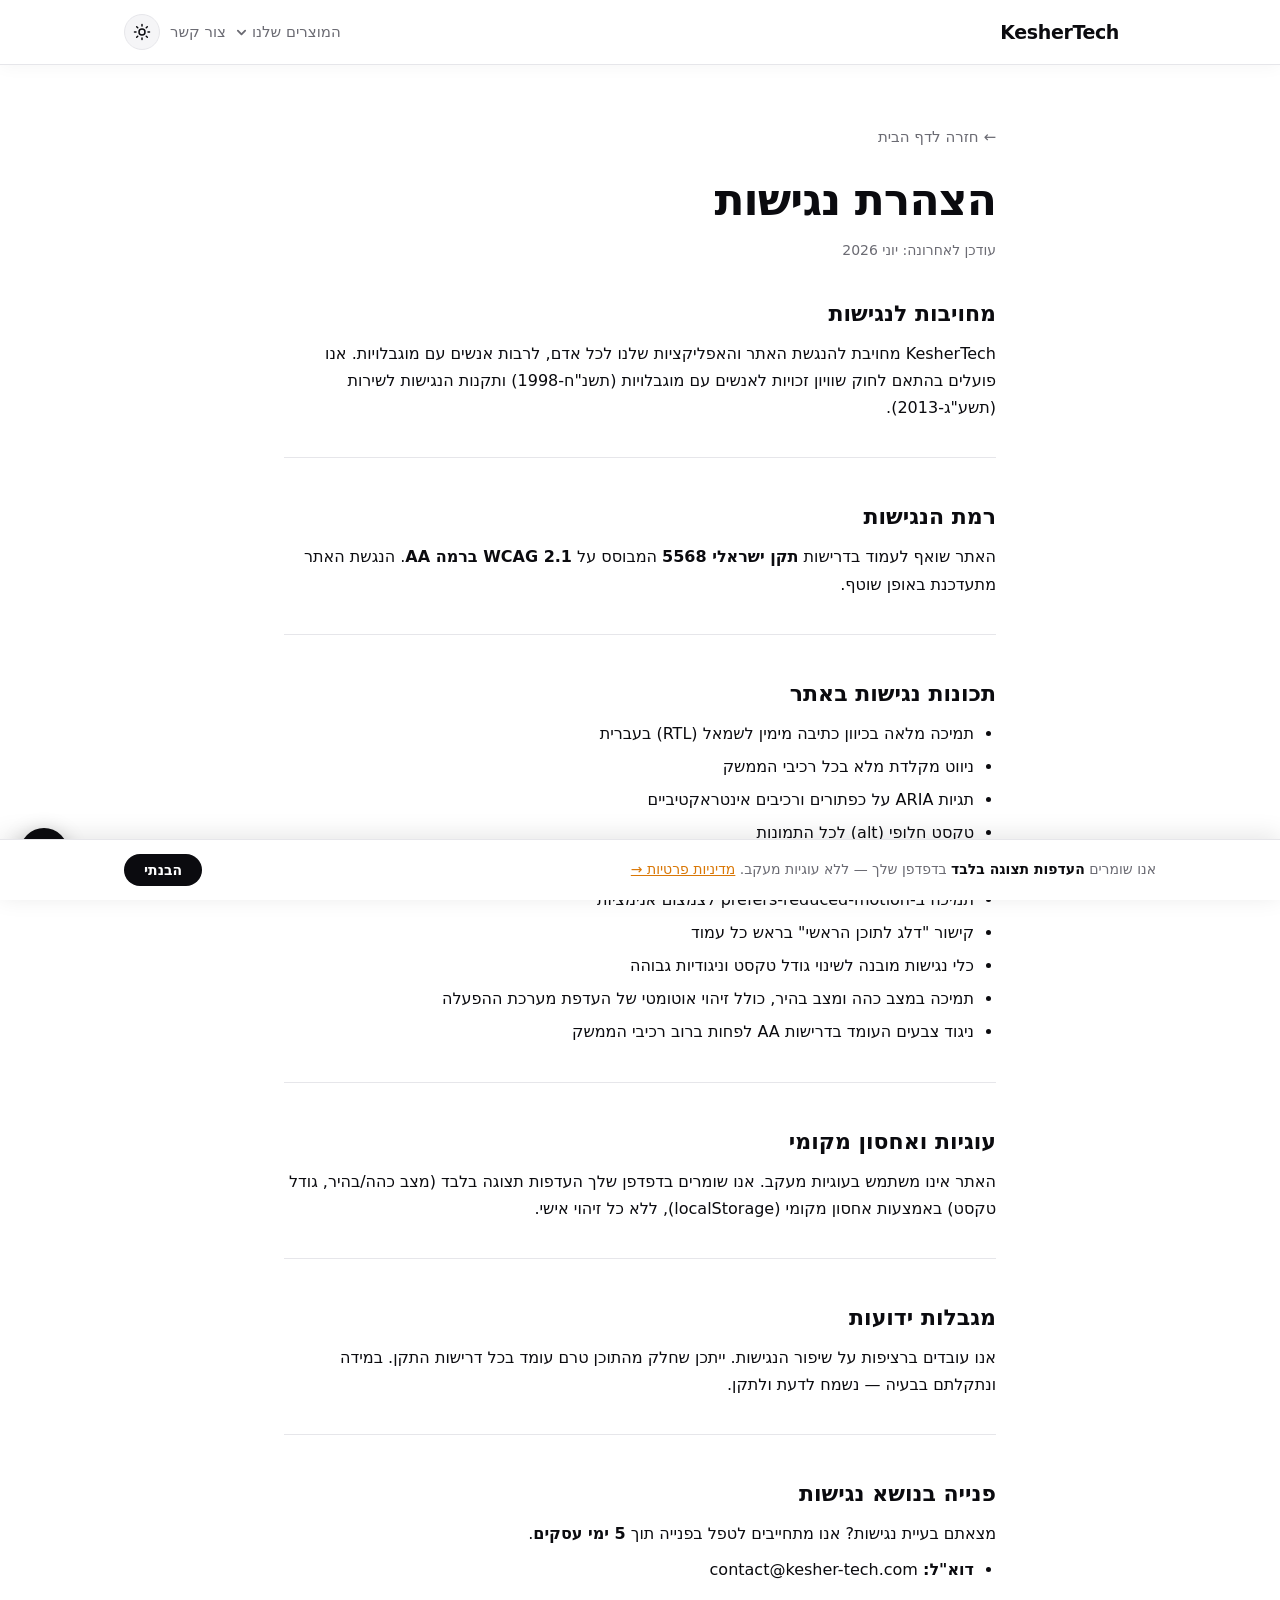
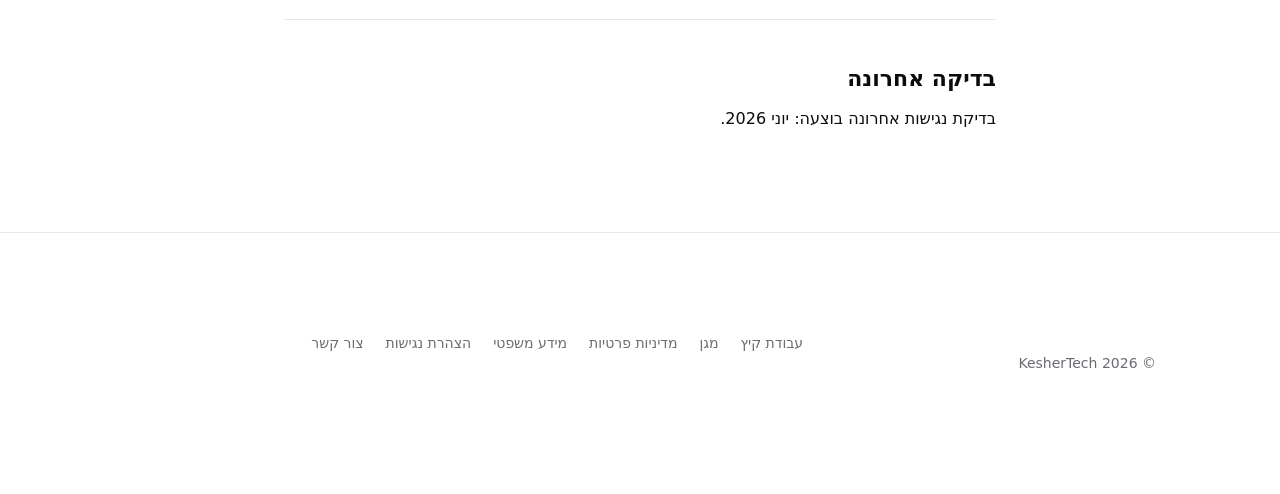
==== accessibility.html @ 9385bc51 "feat(a11y): add Israeli law accessibility statement page" ====
<!doctype html>
<html lang="he" dir="rtl">
<head>
  <meta charset="utf-8" />
  <meta name="viewport" content="width=device-width, initial-scale=1" />
  <title>הצהרת נגישות | KesherTech</title>
  <meta name="description" content="הצהרת נגישות של KesherTech — מחויבות לנגישות דיגיטלית בהתאם לתקן ישראלי 5568 ו-WCAG 2.1." />
  <link rel="icon" href="assets/sun.svg" />
  <link rel="stylesheet" href="css/styles.css" />
  <script>(function(){try{var t=localStorage.getItem("kt-theme");if(!t){t=window.matchMedia&&window.matchMedia("(prefers-color-scheme: dark)").matches?"dark":"light";}document.documentElement.dataset.theme=t;}catch(e){}})();</script>
</head>
<body>
  <a href="#main-content" class="skip-link">דלג לתוכן הראשי</a>

  <nav class="nav">
    <div class="wrap">
      <a class="brand" href="index.html"><img src="assets/sun.svg" alt="" />KesherTech</a>
      <div class="links">
        <div class="nav-dropdown">
          <button class="nav-dropdown-trigger" type="button" aria-expanded="false">המוצרים שלנו <svg viewBox="0 0 12 12" fill="none" stroke="currentColor" stroke-width="2" stroke-linecap="round" stroke-linejoin="round"><path d="M2 4l4 4 4-4"/></svg></button>
          <div class="nav-dropdown-menu">
            <a class="sj-item" href="summerjob.html"><img class="np-icon" src="assets/sun.svg" alt="" />עבודת קיץ</a>
            <a class="mg-item" href="magen.html"><img class="np-icon" src="assets/shield.svg" alt="" />מגן</a>
          </div>
        </div>
        <a href="index.html#contact">צור קשר</a>
        <button class="theme-toggle" type="button" aria-label="החלפת מצב כהה/בהיר">
          <svg class="sun" viewBox="0 0 24 24" fill="none" stroke="currentColor" stroke-width="2" stroke-linecap="round"><circle cx="12" cy="12" r="4"/><path d="M12 2v2M12 20v2M4.9 4.9l1.4 1.4M17.7 17.7l1.4 1.4M2 12h2M20 12h2M4.9 19.1l1.4-1.4M17.7 6.3l1.4-1.4"/></svg>
          <svg class="moon" viewBox="0 0 24 24" fill="currentColor"><path d="M21 12.8A9 9 0 1 1 11.2 3a7 7 0 0 0 9.8 9.8z"/></svg>
        </button>
      </div>
    </div>
  </nav>

  <main id="main-content" class="legal">
    <a class="back" href="index.html">← חזרה לדף הבית</a>
    <h1>הצהרת נגישות</h1>
    <p class="updated">עודכן לאחרונה: יוני 2026</p>

    <section>
      <h2>מחויבות לנגישות</h2>
      <p>KesherTech מחויבת להנגשת האתר והאפליקציות שלנו לכל אדם, לרבות אנשים עם מוגבלויות. אנו פועלים בהתאם לחוק שוויון זכויות לאנשים עם מוגבלויות (תשנ"ח-1998) ותקנות הנגישות לשירות (תשע"ג-2013).</p>
    </section>

    <section>
      <h2>רמת הנגישות</h2>
      <p>האתר שואף לעמוד בדרישות <strong>תקן ישראלי 5568</strong> המבוסס על <strong>WCAG 2.1 ברמה AA</strong>. הנגשת האתר מתעדכנת באופן שוטף.</p>
    </section>

    <section>
      <h2>תכונות נגישות באתר</h2>
      <ul>
        <li>תמיכה מלאה בכיוון כתיבה מימין לשמאל (RTL) בעברית</li>
        <li>ניווט מקלדת מלא בכל רכיבי הממשק</li>
        <li>תגיות ARIA על כפתורים ורכיבים אינטראקטיביים</li>
        <li>טקסט חלופי (alt) לכל התמונות</li>
        <li>עיצוב רספונסיבי מלא לכל גדלי המסך</li>
        <li>תמיכה ב-prefers-reduced-motion לצמצום אנימציות</li>
        <li>קישור "דלג לתוכן הראשי" בראש כל עמוד</li>
        <li>כלי נגישות מובנה לשינוי גודל טקסט וניגודיות גבוהה</li>
        <li>תמיכה במצב כהה ומצב בהיר, כולל זיהוי אוטומטי של העדפת מערכת ההפעלה</li>
        <li>ניגוד צבעים העומד בדרישות AA לפחות ברוב רכיבי הממשק</li>
      </ul>
    </section>

    <section>
      <h2>עוגיות ואחסון מקומי</h2>
      <p>האתר אינו משתמש בעוגיות מעקב. אנו שומרים בדפדפן שלך העדפות תצוגה בלבד (מצב כהה/בהיר, גודל טקסט) באמצעות אחסון מקומי (localStorage), ללא כל זיהוי אישי.</p>
    </section>

    <section>
      <h2>מגבלות ידועות</h2>
      <p>אנו עובדים ברציפות על שיפור הנגישות. ייתכן שחלק מהתוכן טרם עומד בכל דרישות התקן. במידה ונתקלתם בבעיה — נשמח לדעת ולתקן.</p>
    </section>

    <section>
      <h2>פנייה בנושא נגישות</h2>
      <p>מצאתם בעיית נגישות? אנו מתחייבים לטפל בפנייה תוך <strong>5 ימי עסקים</strong>.</p>
      <ul>
        <li><strong>דוא"ל:</strong> <a href="mailto:contact@kesher-tech.com">contact@kesher-tech.com</a></li>
      </ul>
    </section>

    <section>
      <h2>בדיקה אחרונה</h2>
      <p>בדיקת נגישות אחרונה בוצעה: יוני 2026.</p>
    </section>
  </main>

  <footer class="footer">
    <div class="wrap">
      <span>© <span id="yr">2026</span> KesherTech</span>
      <span class="legal">
        <a href="summerjob.html">עבודת קיץ</a>
        <a href="magen.html">מגן</a>
        <a href="privacy.html">מדיניות פרטיות</a>
        <a href="legal.html">מידע משפטי</a>
        <a href="accessibility.html">הצהרת נגישות</a>
        <a href="mailto:contact@kesher-tech.com">צור קשר</a>
      </span>
    </div>
  </footer>

  <div id="cookie-bar" class="cookie-bar" hidden>
    <div class="wrap">
      <p>אנו שומרים <strong>העדפות תצוגה בלבד</strong> בדפדפן שלך — ללא עוגיות מעקב. <a href="privacy.html">מדיניות פרטיות →</a></p>
      <button id="cookie-ok">הבנתי</button>
    </div>
  </div>

  <div class="a11y-widget" role="region" aria-label="כלי נגישות">
    <div id="a11y-panel" class="a11y-panel" role="dialog" aria-label="הגדרות נגישות" aria-modal="false">
      <div class="a11y-panel-title">נגישות</div>
      <div class="a11y-row">
        <span>גודל טקסט</span>
        <div class="a11y-btns">
          <button class="a11y-btn" id="a11y-fs-down" aria-label="הקטן טקסט">A−</button>
          <button class="a11y-btn" id="a11y-fs-reset" aria-label="איפוס">A</button>
          <button class="a11y-btn" id="a11y-fs-up" aria-label="הגדל טקסט">A+</button>
        </div>
      </div>
      <div class="a11y-row">
        <span>ניגודיות גבוהה</span>
        <button class="a11y-tog" id="a11y-hc" aria-pressed="false" aria-label="הפעל ניגודיות גבוהה"></button>
      </div>
    </div>
    <button class="a11y-trigger" id="a11y-trigger" aria-expanded="false" aria-haspopup="dialog" aria-label="כלי נגישות">
      <svg viewBox="0 0 24 24" fill="none" stroke="currentColor" stroke-width="2" stroke-linecap="round" stroke-linejoin="round" aria-hidden="true"><circle cx="12" cy="5" r="2"/><path d="M6 9h12M9 9l1 11M15 9l-1 11M9 14h6"/></svg>
    </button>
  </div>

  <script>document.getElementById("yr").textContent = new Date().getFullYear();</script>
  <script src="js/reveal.js" defer></script>
  <script src="js/theme.js" defer></script>
  <script src="js/a11y.js" defer></script>
  <script>document.querySelectorAll(".nav-dropdown-trigger").forEach(function(btn){btn.addEventListener("click",function(){var exp=btn.getAttribute("aria-expanded")==="true";btn.setAttribute("aria-expanded",!exp);});document.addEventListener("click",function(e){if(!btn.closest(".nav-dropdown").contains(e.target))btn.setAttribute("aria-expanded","false");});});</script>
</body>
</html>
---- css/styles.css ----
:root {
  --ink: #0b0b0f;
  --muted: #6b6b73;
  --bg: #ffffff;
  --soft: #f5f5f7;
  --card: #ffffff;
  --line: #e6e6ea;
  --chip: #f0f0f3;
  --chip-ink: #4b4b53;
  --sun: #f59e0b;
  --sun-dark: #d97706;
  --teal: #0fb5ae;
  --teal-dark: #0a8f89;
  --shadow: 0 24px 60px rgba(0,0,0,.08);
  --nav-bg: rgba(255,255,255,0.72);
  --hero-glow: #fff7ec;
  --maxw: 1080px;
  --font: -apple-system, "SF Pro Text", "Helvetica Neue", "Segoe UI", system-ui, sans-serif;
}

html[data-theme="dark"] {
  --ink: #f3f3f6;
  --muted: #9a9aa6;
  --bg: #0b0b0f;
  --soft: #131318;
  --card: #16161c;
  --line: #2a2a33;
  --chip: #20202a;
  --chip-ink: #c7c7d1;
  --sun: #fbbf24;
  --sun-dark: #fcd34d;
  --teal: #2dd4cf;
  --teal-dark: #5eead4;
  --shadow: 0 24px 70px rgba(0,0,0,.55);
  --nav-bg: rgba(15,15,20,0.72);
  --hero-glow: #1a160c;
}

* { box-sizing: border-box; margin: 0; padding: 0; }
html { scroll-behavior: smooth; }
body {
  font-family: var(--font);
  color: var(--ink);
  background: var(--bg);
  line-height: 1.5;
  -webkit-font-smoothing: antialiased;
  text-rendering: optimizeLegibility;
  transition: background .35s ease, color .35s ease;
}
a { color: inherit; text-decoration: none; }
img, svg { display: block; }

.wrap { max-width: var(--maxw); margin: 0 auto; padding: 0 24px; }

/* Nav */
.nav {
  position: sticky; top: 0; z-index: 50;
  background: var(--nav-bg);
  backdrop-filter: saturate(180%) blur(20px);
  -webkit-backdrop-filter: saturate(180%) blur(20px);
  border-bottom: 1px solid var(--line);
  box-shadow: 0 2px 16px rgba(0,0,0,.04);
}
.nav .wrap { display: flex; align-items: center; gap: 20px; height: 64px; }
.nav .brand { font-weight: 800; letter-spacing: -0.02em; font-size: 19px; display: flex; align-items: center; gap: 9px; transition: opacity .15s; }
.nav .brand:hover { opacity: .8; }
.nav .brand img { width: 28px; height: 28px; }
.nav .links { margin-inline-start: auto; display: flex; align-items: center; gap: 10px; }
.nav .links a { color: var(--muted); font-size: 15px; transition: color .2s; }
.nav .links a:hover { color: var(--ink); }
.nav-dropdown { position: relative; }
.nav-dropdown-trigger { display: inline-flex; align-items: center; gap: 5px; background: none; border: none; cursor: pointer; color: var(--muted); font-size: 15px; font-family: var(--font); padding: 0; transition: color .2s; }
.nav-dropdown-trigger:hover { color: var(--ink); }
.nav-dropdown-trigger svg { width: 11px; height: 11px; transition: transform .2s; flex-shrink: 0; }
.nav-dropdown-trigger[aria-expanded="true"] svg { transform: rotate(180deg); }
.nav-dropdown-menu { position: absolute; top: calc(100% + 12px); inset-inline-end: 0; background: var(--card); border: 1px solid var(--line); border-radius: 16px; padding: 6px; min-width: 190px; box-shadow: 0 8px 32px rgba(0,0,0,.12); opacity: 0; pointer-events: none; transform: translateY(-6px); transition: opacity .18s, transform .18s; z-index: 100; }
.nav-dropdown:hover .nav-dropdown-menu, .nav-dropdown-trigger[aria-expanded="true"] + .nav-dropdown-menu { opacity: 1; pointer-events: auto; transform: translateY(0); }
.nav-dropdown-menu a { display: flex; align-items: center; gap: 10px; padding: 10px 14px; border-radius: 10px; font-size: 15px; font-weight: 500; color: var(--ink) !important; transition: background .15s; }
.nav-dropdown-menu a:hover { background: var(--soft); }
.nav-dropdown-menu .np-icon { width: 16px; height: 16px; flex-shrink: 0; }
.nav-dropdown-menu .sj-item .np-icon { filter: invert(55%) sepia(90%) saturate(600%) hue-rotate(5deg); }
.nav-dropdown-menu .mg-item .np-icon { filter: invert(55%) sepia(60%) saturate(600%) hue-rotate(155deg); }

/* Theme toggle */
.theme-toggle {
  width: 36px; height: 36px; border-radius: 980px;
  border: 1px solid var(--line); background: var(--soft);
  color: var(--ink); cursor: pointer; display: grid; place-items: center;
  transition: transform .15s ease, background .2s, border-color .2s;
}
.theme-toggle:hover { border-color: var(--muted); }
.theme-toggle:active { transform: scale(.92); }
.theme-toggle svg { width: 18px; height: 18px; }
.theme-toggle .moon { display: none; }
html[data-theme="dark"] .theme-toggle .sun { display: none; }
html[data-theme="dark"] .theme-toggle .moon { display: block; }

/* Hero */
.hero { position: relative; text-align: center; padding: 130px 0 96px; overflow: hidden;
  background: radial-gradient(1200px 520px at 50% -12%, var(--hero-glow) 0%, var(--bg) 62%); }
.hero .eyebrow {
  display: inline-flex; align-items: center; gap: 8px; margin-bottom: 22px;
  padding: 7px 16px; border-radius: 980px; font-size: 14px; font-weight: 600;
  color: var(--sun-dark); background: color-mix(in srgb, var(--sun) 14%, transparent);
  border: 1px solid color-mix(in srgb, var(--sun) 30%, transparent);
}
.hero h1 { font-size: clamp(40px, 7vw, 82px); font-weight: 800; letter-spacing: -0.03em; line-height: 1.04; }
.hero p { color: var(--muted); font-size: clamp(18px, 2.4vw, 24px); margin: 22px auto 0; max-width: 640px; }
.hero .cta { margin-top: 36px; display: inline-flex; gap: 14px; flex-wrap: wrap; justify-content: center; }

.btn { display: inline-block; padding: 13px 26px; border-radius: 980px; font-weight: 600; font-size: 16px;
  transition: transform .15s, opacity .2s, box-shadow .2s; }
.btn:active { transform: scale(.97); }
.btn-primary { background: var(--ink); color: var(--bg); }
.btn-primary:hover { box-shadow: 0 10px 30px color-mix(in srgb, var(--ink) 30%, transparent); }
.btn-ghost { background: var(--soft); color: var(--ink); border: 1px solid var(--line); }
.btn-ghost:hover { border-color: var(--muted); }

/* Values strip */
.values { display: grid; grid-template-columns: repeat(3, 1fr); gap: 20px; margin-top: 8px; }
.value { text-align: center; padding: 8px; }
.value .ico { font-size: 30px; margin-bottom: 10px; }
.value h4 { font-size: 18px; font-weight: 700; letter-spacing: -0.01em; }
.value p { color: var(--muted); font-size: 15px; margin-top: 6px; }

/* Sections */
.section { padding: 92px 0; }
.section-soft { background: var(--soft); }
.section-title { text-align: center; font-size: clamp(28px, 4vw, 44px); font-weight: 800; letter-spacing: -0.02em; }
.section-sub { text-align: center; color: var(--muted); font-size: 19px; margin-top: 12px; }

/* Product cards */
.products { display: grid; grid-template-columns: 1fr 1fr; gap: 24px; margin-top: 48px; }
.product {
  position: relative; overflow: hidden;
  background: var(--card); border: 1px solid var(--line); border-radius: 28px; padding: 40px;
  display: flex; flex-direction: column; gap: 16px;
  transition: transform .25s ease, box-shadow .25s ease, border-color .25s ease;
}
.product::before { content: ""; position: absolute; inset: 0 0 auto 0; height: 4px; }
.product.summerjob::before { background: linear-gradient(90deg, #ffd27a, var(--sun)); }
.product.magen::before { background: linear-gradient(90deg, #7fe3df, var(--teal)); }
.product:hover { transform: translateY(-4px); box-shadow: var(--shadow); }
.product .mark { width: 64px; height: 64px; border-radius: 18px; display: grid; place-items: center; }
.product .mark.sun { background: linear-gradient(160deg,#ffd27a,#f59e0b); }
.product .mark.shield { background: linear-gradient(160deg,#7fe3df,#0fb5ae); }
.product .mark svg, .product .mark img { width: 38px; height: 38px; }
.product h3 { font-size: 28px; font-weight: 800; letter-spacing: -0.02em; }
.product .lede { color: var(--muted); font-size: 17px; }
.product .chips { display: flex; flex-wrap: wrap; gap: 8px; margin-top: 4px; }
.chip { background: var(--chip); color: var(--chip-ink); font-size: 13px; padding: 6px 12px; border-radius: 980px; }
.product .foot { margin-top: auto; display: flex; flex-wrap: wrap; align-items: center; gap: 14px 18px; padding-top: 12px; border-top: 1px solid var(--line); }
.product .store { font-weight: 600; color: var(--sun-dark); }
.product.magen .store { color: var(--teal-dark); }
.product .soon { color: var(--muted); font-size: 14px; }
.product .policy { color: var(--muted); font-size: 14px; transition: color .2s; }
.product .policy:hover { color: var(--ink); }
.product .policy.sep { margin-inline-start: auto; }

/* Contact */
.contact { text-align: center; }
.contact a.mail { font-size: clamp(24px, 4vw, 40px); font-weight: 800; letter-spacing: -0.02em; color: var(--sun-dark); }

/* Footer */
.footer { border-top: 1px solid var(--line); padding: 40px 0; color: var(--muted); font-size: 14px; background: var(--bg); }
.footer .wrap { display: flex; flex-wrap: wrap; gap: 14px 28px; align-items: center; }
.footer a { color: var(--muted); transition: color .2s; }
.footer a:hover { color: var(--ink); }
.footer .legal { margin-inline-start: auto; display: flex; flex-wrap: wrap; gap: 14px 22px; }

/* Page header (for sub-pages) */
.page-head { text-align: center; padding: 96px 0 8px;
  background: radial-gradient(1000px 420px at 50% -20%, var(--hero-glow) 0%, var(--bg) 60%); }
.page-head h1 { font-size: clamp(34px, 5.5vw, 56px); font-weight: 800; letter-spacing: -0.03em; }
.page-head p { color: var(--muted); font-size: 19px; margin: 16px auto 0; max-width: 560px; }

/* Reveal animation (enhancement) */
.reveal { opacity: 0; transform: translateY(16px); transition: opacity .7s ease, transform .7s ease; }
.reveal.in { opacity: 1; transform: none; }
@media (prefers-reduced-motion: reduce) { .reveal { opacity: 1; transform: none; } }

/* Legal pages */
.legal { max-width: 760px; margin: 0 auto; padding: 60px 24px 100px; }
.legal a.back { color: var(--muted); font-size: 15px; }
.legal h1 { font-size: clamp(30px, 5vw, 44px); font-weight: 800; letter-spacing: -0.02em; margin: 18px 0 6px; }
.legal .updated { color: var(--muted); font-size: 14px; margin-bottom: 28px; }
.legal h2 { font-size: 22px; font-weight: 700; margin: 34px 0 10px; }
.legal h3 { font-size: 17px; font-weight: 700; margin: 20px 0 4px; }
.legal p, .legal li { color: var(--ink); font-size: 16px; line-height: 1.7; }
.legal ul { padding-inline-start: 22px; margin: 8px 0; }
.legal li { margin: 6px 0; }
.legal .disclaimer { background: color-mix(in srgb, var(--sun) 12%, var(--card)); border: 1px solid color-mix(in srgb, var(--sun) 40%, transparent); border-radius: 16px; padding: 16px 18px; color: var(--ink); font-size: 14px; margin: 28px 0; }
.legal section + section { border-top: 1px solid var(--line); margin-top: 36px; padding-top: 8px; }

@media (max-width: 760px) {
  .products { grid-template-columns: 1fr; }
  .values { grid-template-columns: 1fr; gap: 28px; }
  .hero { padding: 96px 0 68px; }
  .section { padding: 64px 0; }
  .nav .links { gap: 14px; }
  .footer .legal { margin-inline-start: 0; }
}

/* Skip link */
.skip-link { position: absolute; top: -100%; left: 50%; transform: translateX(-50%); background: var(--ink); color: var(--bg); padding: 10px 22px; border-radius: 0 0 14px 14px; font-size: 15px; font-weight: 600; z-index: 9999; transition: top .18s; text-decoration: none; }
.skip-link:focus { top: 0; outline: 3px solid var(--sun); outline-offset: 2px; }

/* Cookie / privacy notice */
.cookie-bar { position: fixed; bottom: 0; inset-inline-start: 0; inset-inline-end: 0; z-index: 200; background: var(--card); border-top: 1px solid var(--line); padding: 14px 0; box-shadow: 0 -4px 24px rgba(0,0,0,.10); }
.cookie-bar .wrap { display: flex; align-items: center; gap: 18px; flex-wrap: wrap; }
.cookie-bar p { flex: 1; font-size: 14px; color: var(--muted); min-width: 200px; line-height: 1.55; }
.cookie-bar p strong { color: var(--ink); }
.cookie-bar a { color: var(--sun-dark); text-decoration: underline; }
.cookie-bar button { flex-shrink: 0; padding: 8px 20px; font-size: 14px; font-weight: 600; border-radius: 980px; border: none; background: var(--ink); color: var(--bg); cursor: pointer; font-family: var(--font); transition: opacity .2s; }
.cookie-bar button:hover { opacity: .8; }

/* Accessibility widget */
.a11y-widget { position: fixed; inset-inline-end: 20px; bottom: 24px; z-index: 190; }
.a11y-trigger { width: 48px; height: 48px; border-radius: 50%; background: var(--ink); color: var(--bg); border: none; cursor: pointer; display: grid; place-items: center; box-shadow: 0 4px 20px rgba(0,0,0,.25); transition: transform .15s, box-shadow .15s; font-family: var(--font); }
.a11y-trigger:hover { transform: scale(1.08); box-shadow: 0 6px 26px rgba(0,0,0,.3); }
.a11y-trigger svg { width: 22px; height: 22px; }
.a11y-trigger:focus-visible { outline: 3px solid var(--sun); outline-offset: 3px; }
.a11y-panel { position: absolute; bottom: calc(100% + 12px); left: 50%; transform: translateX(-50%); background: var(--card); border: 1px solid var(--line); border-radius: 18px; padding: 16px 18px; min-width: 220px; box-shadow: 0 8px 32px rgba(0,0,0,.14); display: none; }
.a11y-panel.open { display: block; }
.a11y-panel-title { font-size: 12px; font-weight: 700; color: var(--muted); margin-bottom: 14px; letter-spacing: .05em; text-transform: uppercase; }
.a11y-row { display: flex; align-items: center; justify-content: space-between; gap: 12px; padding: 10px 0; }
.a11y-row + .a11y-row { border-top: 1px solid var(--line); }
.a11y-row span { font-size: 14px; font-weight: 500; }
.a11y-btns { display: flex; gap: 5px; }
.a11y-btn { width: 30px; height: 30px; border-radius: 8px; border: 1px solid var(--line); background: var(--soft); color: var(--ink); cursor: pointer; font-size: 13px; font-weight: 700; font-family: var(--font); transition: background .15s; display: grid; place-items: center; }
.a11y-btn:hover { background: var(--chip); }
.a11y-btn:focus-visible { outline: 2px solid var(--sun); }
.a11y-tog { width: 42px; height: 23px; border-radius: 980px; background: var(--line); border: none; cursor: pointer; position: relative; transition: background .2s; flex-shrink: 0; }
.a11y-tog::after { content: ''; position: absolute; top: 3px; left: 3px; width: 17px; height: 17px; border-radius: 50%; background: white; transition: transform .2s; }
.a11y-tog.on { background: var(--ink); }
.a11y-tog.on::after { transform: translateX(19px); }
html[data-hc="1"] { filter: contrast(1.5) brightness(.95); }
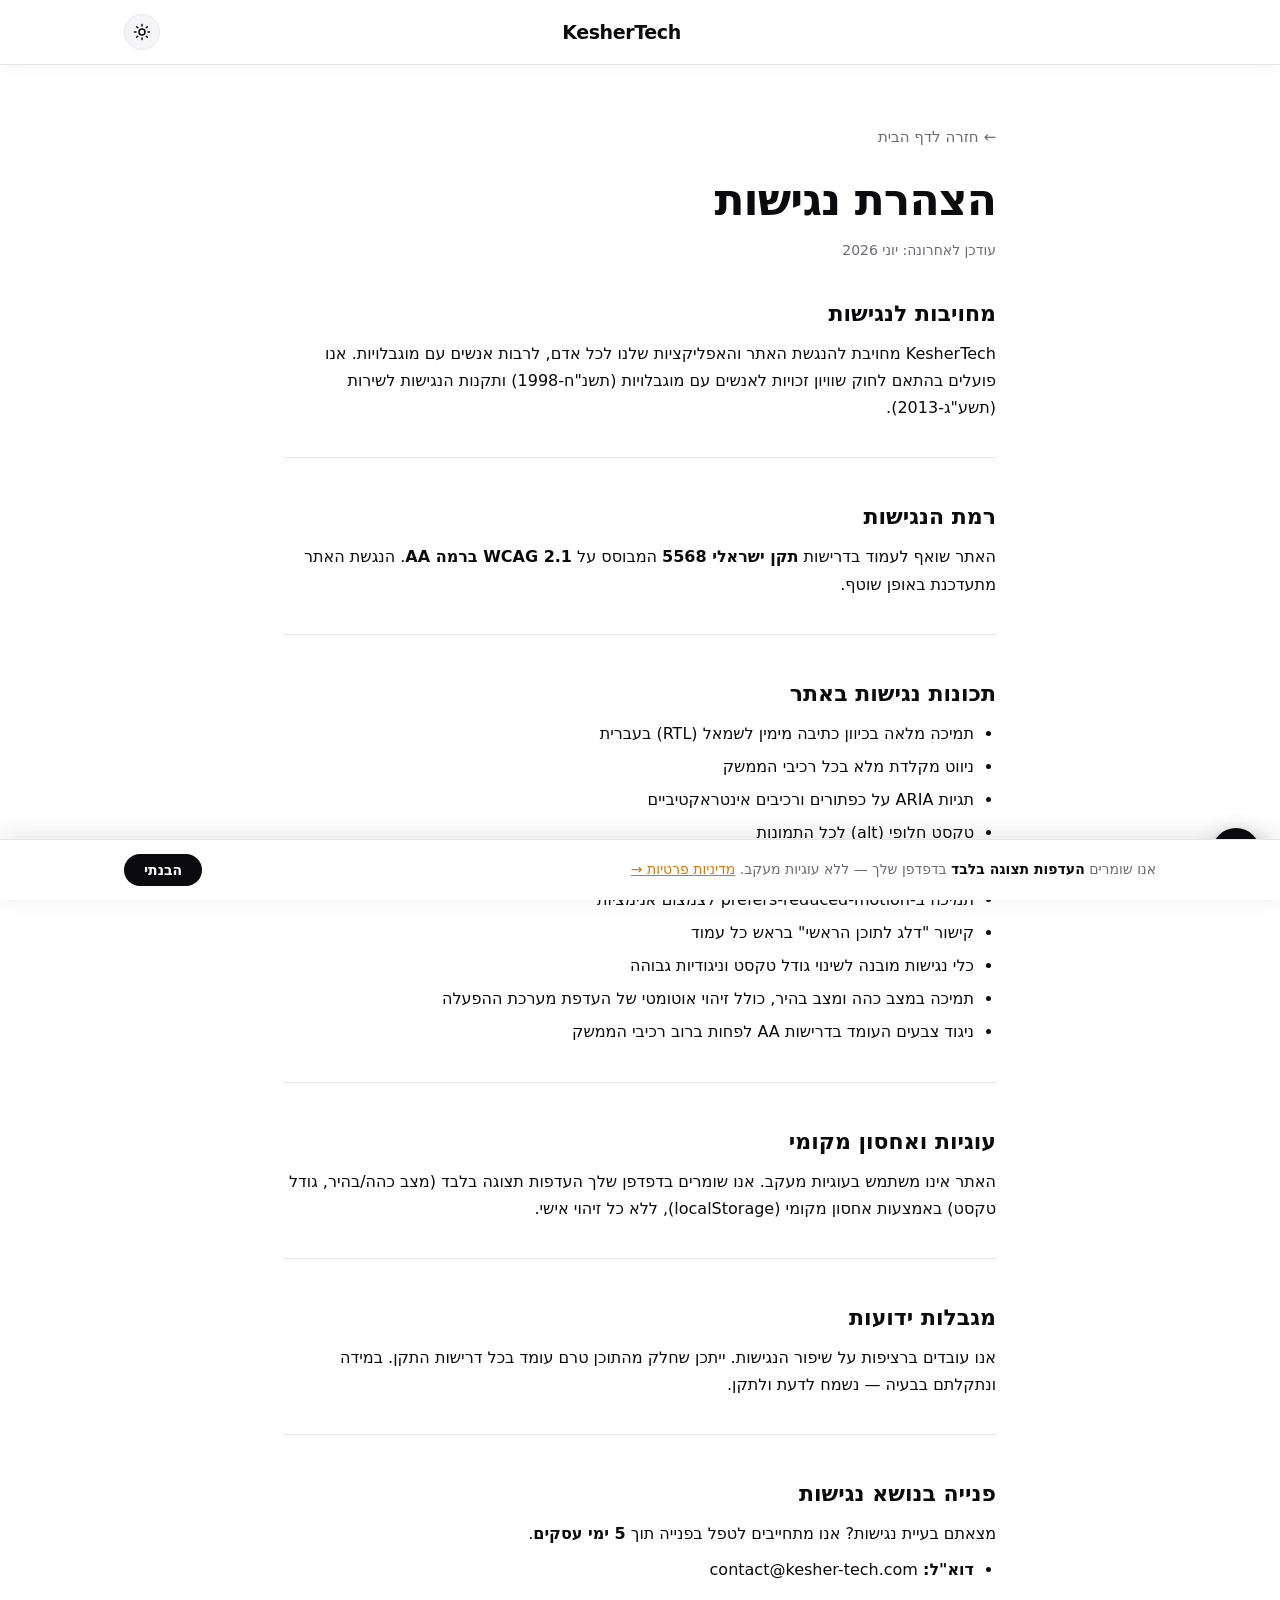
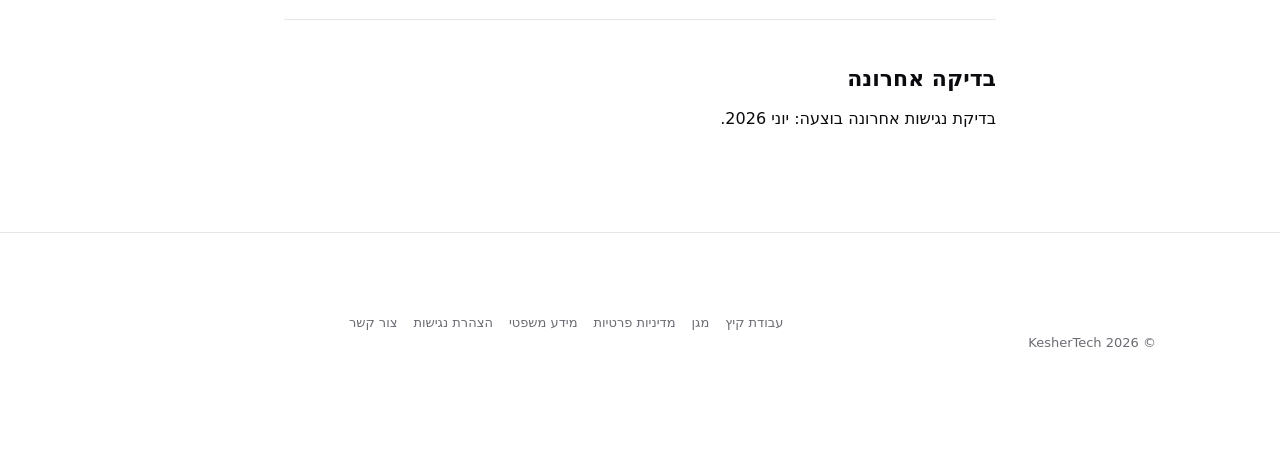
==== commit 615d3d40: "fix(nav): simplified centered nav on accessibility page" ====
--- a/accessibility.html
+++ b/accessibility.html
@@ -13,24 +13,15 @@
   <a href="#main-content" class="skip-link">דלג לתוכן הראשי</a>
 
   <nav class="nav">
-    <div class="wrap">
+    <div class="wrap nav-center">
       <a class="brand" href="index.html"><img src="assets/sun.svg" alt="" />KesherTech</a>
-      <div class="links">
-        <div class="nav-dropdown">
-          <button class="nav-dropdown-trigger" type="button" aria-expanded="false">המוצרים שלנו <svg viewBox="0 0 12 12" fill="none" stroke="currentColor" stroke-width="2" stroke-linecap="round" stroke-linejoin="round"><path d="M2 4l4 4 4-4"/></svg></button>
-          <div class="nav-dropdown-menu">
-            <a class="sj-item" href="summerjob.html"><img class="np-icon" src="assets/sun.svg" alt="" />עבודת קיץ</a>
-            <a class="mg-item" href="magen.html"><img class="np-icon" src="assets/shield.svg" alt="" />מגן</a>
-          </div>
-        </div>
-        <a href="index.html#contact">צור קשר</a>
-        <button class="theme-toggle" type="button" aria-label="החלפת מצב כהה/בהיר">
-          <svg class="sun" viewBox="0 0 24 24" fill="none" stroke="currentColor" stroke-width="2" stroke-linecap="round"><circle cx="12" cy="12" r="4"/><path d="M12 2v2M12 20v2M4.9 4.9l1.4 1.4M17.7 17.7l1.4 1.4M2 12h2M20 12h2M4.9 19.1l1.4-1.4M17.7 6.3l1.4-1.4"/></svg>
-          <svg class="moon" viewBox="0 0 24 24" fill="currentColor"><path d="M21 12.8A9 9 0 1 1 11.2 3a7 7 0 0 0 9.8 9.8z"/></svg>
-        </button>
-      </div>
+      <button class="theme-toggle" type="button" aria-label="החלפת מצב כהה/בהיר">
+        <svg class="sun" viewBox="0 0 24 24" fill="none" stroke="currentColor" stroke-width="2" stroke-linecap="round"><circle cx="12" cy="12" r="4"/><path d="M12 2v2M12 20v2M4.9 4.9l1.4 1.4M17.7 17.7l1.4 1.4M2 12h2M20 12h2M4.9 19.1l1.4-1.4M17.7 6.3l1.4-1.4"/></svg>
+        <svg class="moon" viewBox="0 0 24 24" fill="currentColor"><path d="M21 12.8A9 9 0 1 1 11.2 3a7 7 0 0 0 9.8 9.8z"/></svg>
+      </button>
     </div>
   </nav>
+
 
   <main id="main-content" class="legal">
     <a class="back" href="index.html">← חזרה לדף הבית</a>
--- a/css/styles.css
+++ b/css/styles.css
@@ -162,11 +162,11 @@
 .contact a.mail { font-size: clamp(24px, 4vw, 40px); font-weight: 800; letter-spacing: -0.02em; color: var(--sun-dark); }
 
 /* Footer */
-.footer { border-top: 1px solid var(--line); padding: 40px 0; color: var(--muted); font-size: 14px; background: var(--bg); }
-.footer .wrap { display: flex; flex-wrap: wrap; gap: 14px 28px; align-items: center; }
+.footer { border-top: 1px solid var(--line); padding: 20px 0; color: var(--muted); font-size: 13px; background: var(--bg); }
+.footer .wrap { display: flex; flex-wrap: wrap; gap: 8px 20px; align-items: center; }
 .footer a { color: var(--muted); transition: color .2s; }
 .footer a:hover { color: var(--ink); }
-.footer .legal { margin-inline-start: auto; display: flex; flex-wrap: wrap; gap: 14px 22px; }
+.footer .legal { margin-inline-start: auto; display: flex; flex-wrap: wrap; gap: 8px 16px; align-items: center; }
 
 /* Page header (for sub-pages) */
 .page-head { text-align: center; padding: 96px 0 8px;
@@ -198,7 +198,7 @@
   .hero { padding: 96px 0 68px; }
   .section { padding: 64px 0; }
   .nav .links { gap: 14px; }
-  .footer .legal { margin-inline-start: 0; }
+  .footer .legal { margin-inline-start: 0; gap: 8px 14px; }
 }
 
 /* Skip link */
@@ -214,13 +214,13 @@
 .cookie-bar button { flex-shrink: 0; padding: 8px 20px; font-size: 14px; font-weight: 600; border-radius: 980px; border: none; background: var(--ink); color: var(--bg); cursor: pointer; font-family: var(--font); transition: opacity .2s; }
 .cookie-bar button:hover { opacity: .8; }
 
-/* Accessibility widget */
-.a11y-widget { position: fixed; inset-inline-end: 20px; bottom: 24px; z-index: 190; }
+/* Accessibility widget — pinned to physical right edge */
+.a11y-widget { position: fixed; right: 20px; bottom: 24px; z-index: 190; }
 .a11y-trigger { width: 48px; height: 48px; border-radius: 50%; background: var(--ink); color: var(--bg); border: none; cursor: pointer; display: grid; place-items: center; box-shadow: 0 4px 20px rgba(0,0,0,.25); transition: transform .15s, box-shadow .15s; font-family: var(--font); }
 .a11y-trigger:hover { transform: scale(1.08); box-shadow: 0 6px 26px rgba(0,0,0,.3); }
 .a11y-trigger svg { width: 22px; height: 22px; }
 .a11y-trigger:focus-visible { outline: 3px solid var(--sun); outline-offset: 3px; }
-.a11y-panel { position: absolute; bottom: calc(100% + 12px); left: 50%; transform: translateX(-50%); background: var(--card); border: 1px solid var(--line); border-radius: 18px; padding: 16px 18px; min-width: 220px; box-shadow: 0 8px 32px rgba(0,0,0,.14); display: none; }
+.a11y-panel { position: absolute; bottom: calc(100% + 12px); right: 0; background: var(--card); border: 1px solid var(--line); border-radius: 18px; padding: 16px 18px; min-width: 220px; box-shadow: 0 8px 32px rgba(0,0,0,.14); display: none; }
 .a11y-panel.open { display: block; }
 .a11y-panel-title { font-size: 12px; font-weight: 700; color: var(--muted); margin-bottom: 14px; letter-spacing: .05em; text-transform: uppercase; }
 .a11y-row { display: flex; align-items: center; justify-content: space-between; gap: 12px; padding: 10px 0; }
@@ -235,3 +235,24 @@
 .a11y-tog.on { background: var(--ink); }
 .a11y-tog.on::after { transform: translateX(19px); }
 html[data-hc="1"] { filter: contrast(1.5) brightness(.95); }
+
+/* Simple centered nav */
+.nav-center { position: relative; justify-content: flex-end; gap: 0; }
+.nav-center .brand { position: absolute; left: 50%; transform: translateX(-50%); }
+
+/* Product overlay (clickable cards) */
+.product { cursor: pointer; }
+.product-overlay { position: absolute; inset: 0; z-index: 0; border-radius: 28px; }
+.product .foot a, .product .chips, .product h3 { position: relative; z-index: 1; }
+.product .foot { flex-wrap: wrap; }
+
+/* Store badges */
+.store-badge { display: inline-flex; align-items: center; gap: 9px; background: #000; color: #fff !important; padding: 9px 15px; border-radius: 10px; font-size: 13px; text-decoration: none; direction: ltr; transition: opacity .2s; flex-shrink: 0; position: relative; z-index: 1; }
+.store-badge:hover { opacity: .8; }
+.store-badge svg { flex-shrink: 0; }
+.badge-sub { font-size: 10px; font-weight: 400; display: block; }
+.badge-name { font-size: 16px; font-weight: 700; letter-spacing: -.01em; display: block; }
+.soon-badge { display: inline-flex; align-items: center; gap: 7px; padding: 9px 13px; border-radius: 10px; background: var(--soft); color: var(--muted) !important; border: 1px dashed var(--line); font-size: 13px; font-weight: 500; direction: ltr; flex-shrink: 0; }
+.soon-badge svg { flex-shrink: 0; opacity: .5; }
+.card-hint { font-size: 13px; font-weight: 600; color: var(--muted); transition: color .2s; position: relative; z-index: 1; margin-inline-start: auto; }
+.product:hover .card-hint { color: var(--ink); }
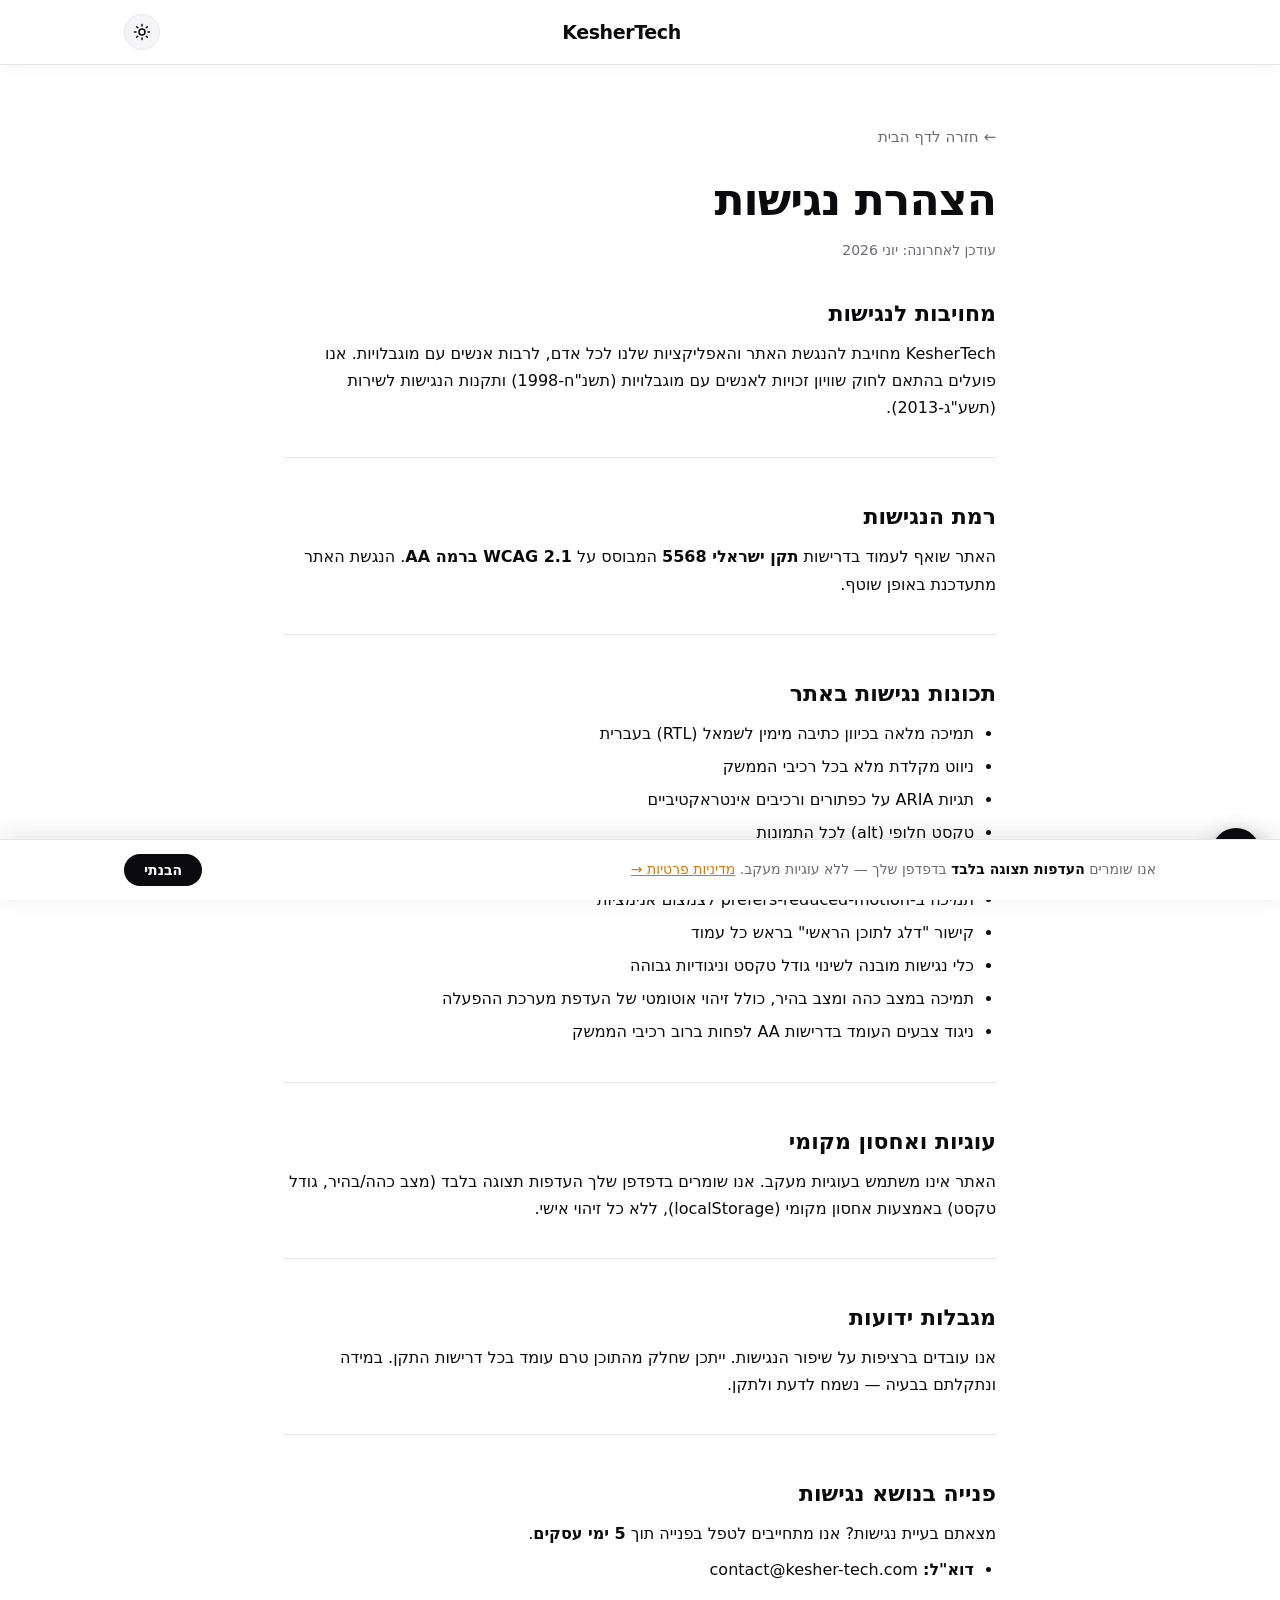
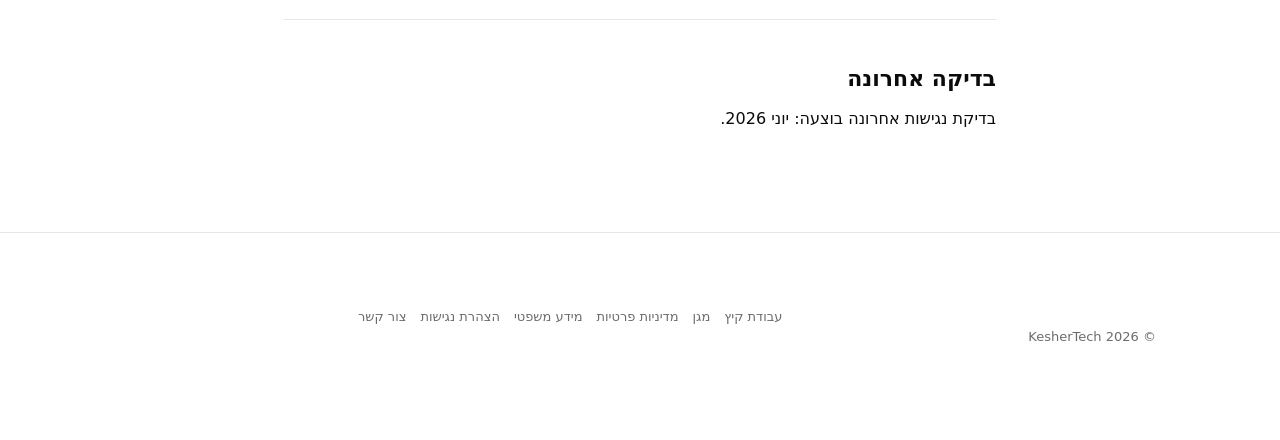
==== commit 486a06cf: "fix: remove stale dropdown JS" ====
--- a/accessibility.html
+++ b/accessibility.html
@@ -124,6 +124,5 @@
   <script src="js/reveal.js" defer></script>
   <script src="js/theme.js" defer></script>
   <script src="js/a11y.js" defer></script>
-  <script>document.querySelectorAll(".nav-dropdown-trigger").forEach(function(btn){btn.addEventListener("click",function(){var exp=btn.getAttribute("aria-expanded")==="true";btn.setAttribute("aria-expanded",!exp);});document.addEventListener("click",function(e){if(!btn.closest(".nav-dropdown").contains(e.target))btn.setAttribute("aria-expanded","false");});});</script>
 </body>
 </html>
--- a/css/styles.css
+++ b/css/styles.css
@@ -162,11 +162,12 @@
 .contact a.mail { font-size: clamp(24px, 4vw, 40px); font-weight: 800; letter-spacing: -0.02em; color: var(--sun-dark); }
 
 /* Footer */
-.footer { border-top: 1px solid var(--line); padding: 20px 0; color: var(--muted); font-size: 13px; background: var(--bg); }
-.footer .wrap { display: flex; flex-wrap: wrap; gap: 8px 20px; align-items: center; }
+.footer { border-top: 1px solid var(--line); padding: 14px 0; color: var(--muted); font-size: 13px; background: var(--bg); }
+.footer .wrap { display: flex; justify-content: space-between; align-items: center; gap: 12px; }
 .footer a { color: var(--muted); transition: color .2s; }
 .footer a:hover { color: var(--ink); }
-.footer .legal { margin-inline-start: auto; display: flex; flex-wrap: wrap; gap: 8px 16px; align-items: center; }
+.footer .legal { display: flex; flex-wrap: wrap; gap: 6px 14px; align-items: center; justify-content: flex-end; }
+.section.contact { padding-bottom: 52px; }
 
 /* Page header (for sub-pages) */
 .page-head { text-align: center; padding: 96px 0 8px;
@@ -198,7 +199,8 @@
   .hero { padding: 96px 0 68px; }
   .section { padding: 64px 0; }
   .nav .links { gap: 14px; }
-  .footer .legal { margin-inline-start: 0; gap: 8px 14px; }
+  .footer .wrap { flex-wrap: wrap; }
+  .footer .legal { justify-content: flex-start; gap: 6px 12px; }
 }
 
 /* Skip link */
